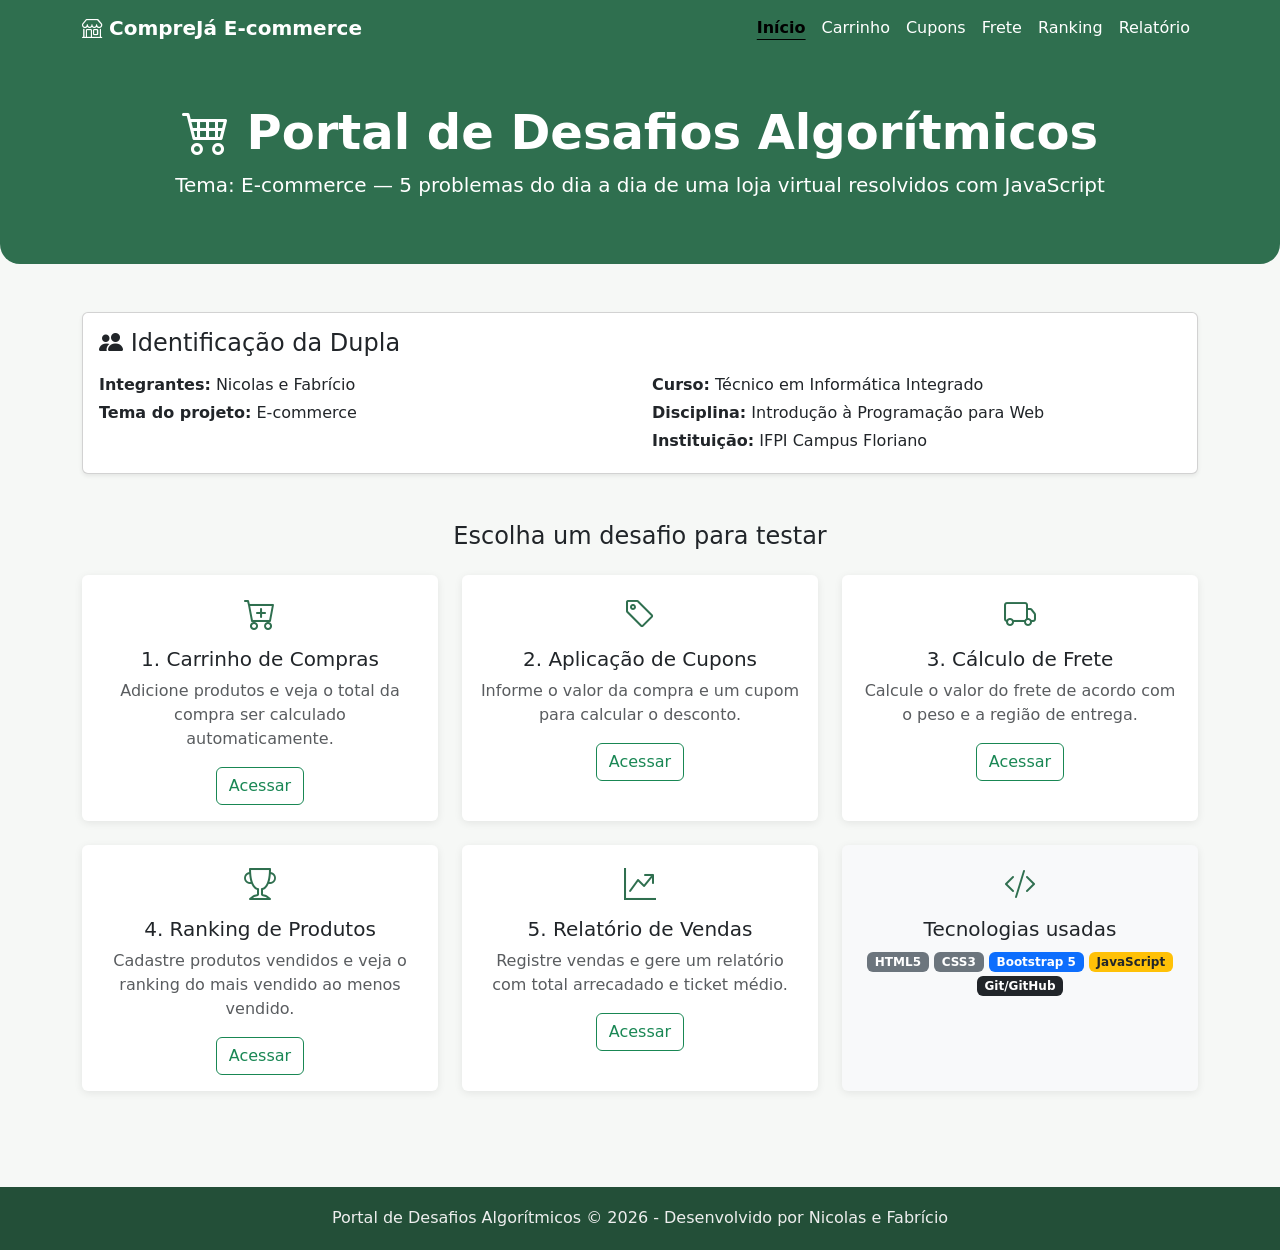
==== index.html @ 7dbbc586 "Criação da estrutura inicial e página inicial" ====
<!DOCTYPE html>
<html lang="pt-br">
<head>
  <meta charset="UTF-8">
  <meta name="viewport" content="width=device-width, initial-scale=1.0">
  <title>Portal de Desafios Algorítmicos - E-commerce</title>

  <!-- Bootstrap 5 CSS -->
  <link href="https://cdn.jsdelivr.net/npm/bootstrap@5.3.3/dist/css/bootstrap.min.css" rel="stylesheet">
  <!-- Bootstrap Icons -->
  <link rel="stylesheet" href="https://cdn.jsdelivr.net/npm/bootstrap-icons@1.11.3/font/bootstrap-icons.css">
  <!-- CSS próprio -->
  <link rel="stylesheet" href="css/style.css">
</head>
<body>

  <!-- ===== Menu de navegação ===== -->
  <nav class="navbar navbar-expand-lg navbar-loja">
    <div class="container">
      <a class="navbar-brand fw-bold" href="index.html">
        <i class="bi bi-shop"></i> CompreJá E-commerce
      </a>
      <button class="navbar-toggler" type="button" data-bs-toggle="collapse" data-bs-target="#menuPrincipal">
        <span class="navbar-toggler-icon"></span>
      </button>
      <div class="collapse navbar-collapse" id="menuPrincipal">
        <ul class="navbar-nav ms-auto">
          <li class="nav-item"><a class="nav-link active" href="index.html">Início</a></li>
          <li class="nav-item"><a class="nav-link" href="desafio1.html">Carrinho</a></li>
          <li class="nav-item"><a class="nav-link" href="desafio2.html">Cupons</a></li>
          <li class="nav-item"><a class="nav-link" href="desafio3.html">Frete</a></li>
          <li class="nav-item"><a class="nav-link" href="desafio4.html">Ranking</a></li>
          <li class="nav-item"><a class="nav-link" href="desafio5.html">Relatório</a></li>
        </ul>
      </div>
    </div>
  </nav>

  <main>
    <!-- ===== Seção inicial (hero) ===== -->
    <section class="hero text-center">
      <div class="container">
        <h1 class="display-5 fw-bold"><i class="bi bi-cart4"></i> Portal de Desafios Algorítmicos</h1>
        <p class="lead">Tema: E-commerce — 5 problemas do dia a dia de uma loja virtual resolvidos com JavaScript</p>
      </div>
    </section>

    <div class="container my-5">

      <!-- ===== Identificação da dupla ===== -->
      <div class="card mb-5 shadow-sm">
        <div class="card-body">
          <h2 class="h4 mb-3"><i class="bi bi-people-fill"></i> Identificação da Dupla</h2>
          <div class="row">
            <div class="col-md-6">
              <p class="mb-1"><strong>Integrantes:</strong> Nicolas e Fabrício</p>
              <p class="mb-1"><strong>Tema do projeto:</strong> E-commerce</p>
            </div>
            <div class="col-md-6">
              <p class="mb-1"><strong>Curso:</strong> Técnico em Informática Integrado</p>
              <p class="mb-1"><strong>Disciplina:</strong> Introdução à Programação para Web</p>
              <p class="mb-1"><strong>Instituição:</strong> IFPI Campus Floriano</p>
            </div>
          </div>
        </div>
      </div>

      <!-- ===== Cartões dos 5 desafios ===== -->
      <h2 class="h4 mb-4 text-center">Escolha um desafio para testar</h2>
      <div class="row g-4">

        <div class="col-md-6 col-lg-4">
          <div class="card card-desafio">
            <div class="card-body text-center">
              <i class="bi bi-cart-plus icone-desafio"></i>
              <h3 class="h5 mt-2">1. Carrinho de Compras</h3>
              <p class="text-muted">Adicione produtos e veja o total da compra ser calculado automaticamente.</p>
              <a href="desafio1.html" class="btn btn-outline-success">Acessar</a>
            </div>
          </div>
        </div>

        <div class="col-md-6 col-lg-4">
          <div class="card card-desafio">
            <div class="card-body text-center">
              <i class="bi bi-tag icone-desafio"></i>
              <h3 class="h5 mt-2">2. Aplicação de Cupons</h3>
              <p class="text-muted">Informe o valor da compra e um cupom para calcular o desconto.</p>
              <a href="desafio2.html" class="btn btn-outline-success">Acessar</a>
            </div>
          </div>
        </div>

        <div class="col-md-6 col-lg-4">
          <div class="card card-desafio">
            <div class="card-body text-center">
              <i class="bi bi-truck icone-desafio"></i>
              <h3 class="h5 mt-2">3. Cálculo de Frete</h3>
              <p class="text-muted">Calcule o valor do frete de acordo com o peso e a região de entrega.</p>
              <a href="desafio3.html" class="btn btn-outline-success">Acessar</a>
            </div>
          </div>
        </div>

        <div class="col-md-6 col-lg-4">
          <div class="card card-desafio">
            <div class="card-body text-center">
              <i class="bi bi-trophy icone-desafio"></i>
              <h3 class="h5 mt-2">4. Ranking de Produtos</h3>
              <p class="text-muted">Cadastre produtos vendidos e veja o ranking do mais vendido ao menos vendido.</p>
              <a href="desafio4.html" class="btn btn-outline-success">Acessar</a>
            </div>
          </div>
        </div>

        <div class="col-md-6 col-lg-4">
          <div class="card card-desafio">
            <div class="card-body text-center">
              <i class="bi bi-graph-up-arrow icone-desafio"></i>
              <h3 class="h5 mt-2">5. Relatório de Vendas</h3>
              <p class="text-muted">Registre vendas e gere um relatório com total arrecadado e ticket médio.</p>
              <a href="desafio5.html" class="btn btn-outline-success">Acessar</a>
            </div>
          </div>
        </div>

        <div class="col-md-6 col-lg-4">
          <div class="card card-desafio bg-light">
            <div class="card-body text-center">
              <i class="bi bi-code-slash icone-desafio"></i>
              <h3 class="h5 mt-2">Tecnologias usadas</h3>
              <p class="text-muted mb-0">
                <span class="badge text-bg-secondary">HTML5</span>
                <span class="badge text-bg-secondary">CSS3</span>
                <span class="badge text-bg-primary">Bootstrap 5</span>
                <span class="badge text-bg-warning text-dark">JavaScript</span>
                <span class="badge text-bg-dark">Git/GitHub</span>
              </p>
            </div>
          </div>
        </div>

      </div>
    </div>
  </main>

  <!-- ===== Rodapé ===== -->
  <footer class="text-center">
    <div class="container">
      <p class="mb-0">Portal de Desafios Algorítmicos &copy; 2026 - Desenvolvido por Nicolas e Fabrício</p>
    </div>
  </footer>

  <!-- Bootstrap 5 JS (necessário para o menu recolher no celular) -->
  <script src="https://cdn.jsdelivr.net/npm/bootstrap@5.3.3/dist/js/bootstrap.bundle.min.js"></script>
</body>
</html>
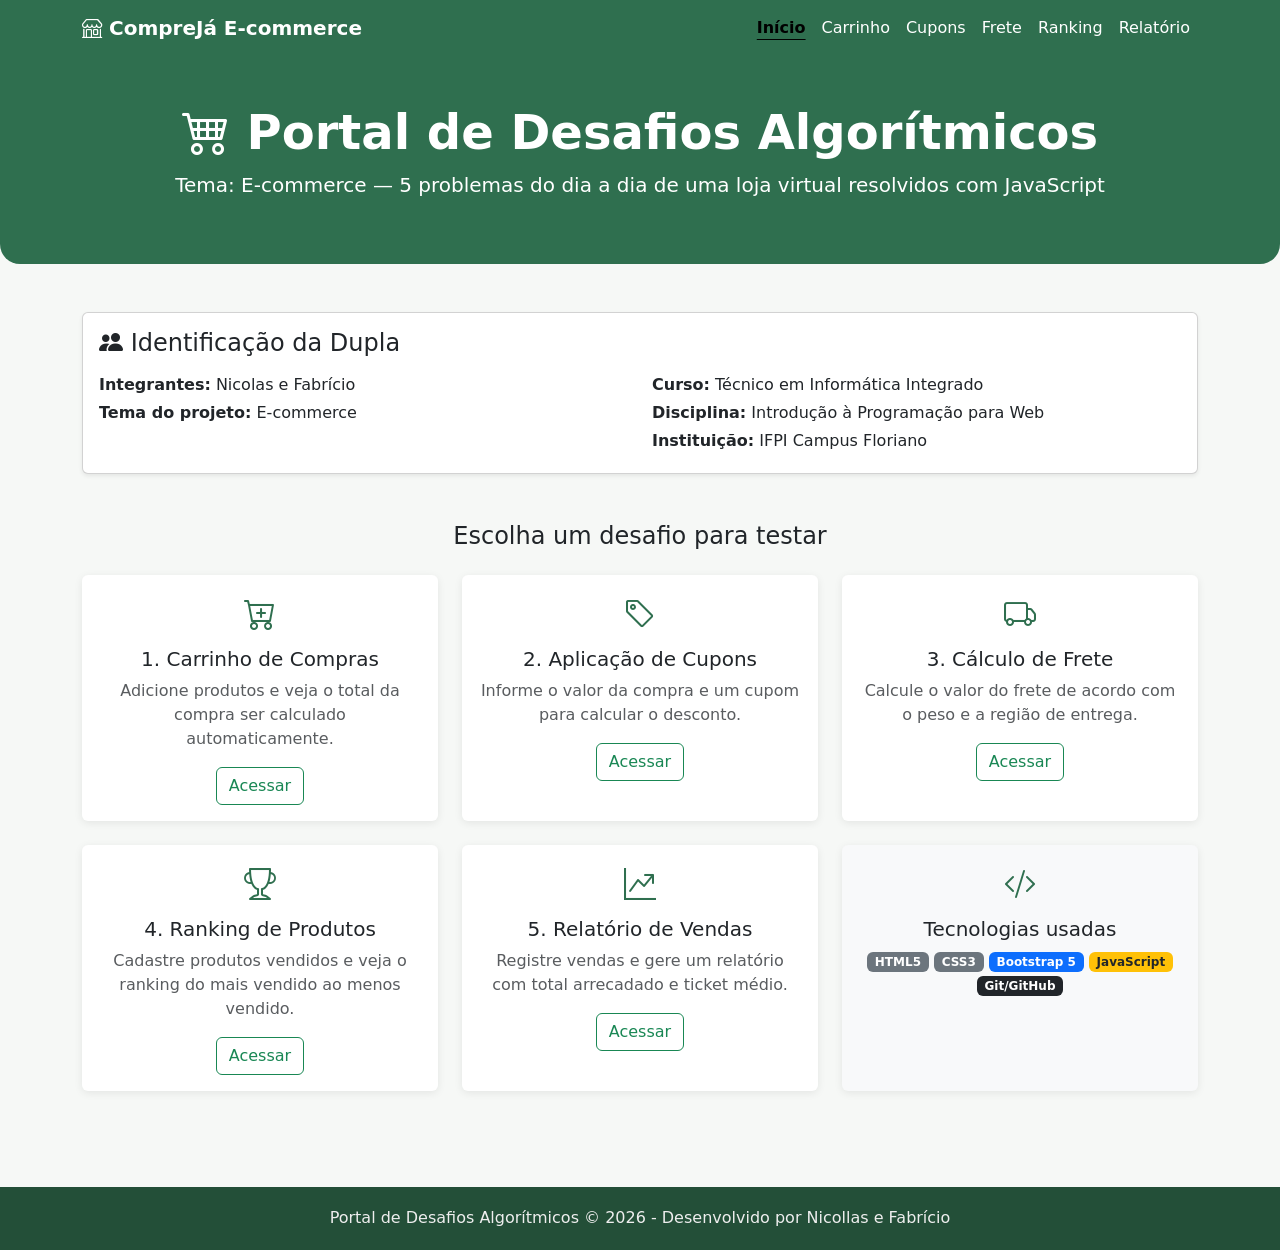
==== commit d1ec2235: "Ajuste Final" ====
--- a/index.html
+++ b/index.html
@@ -3,18 +3,13 @@
 <head>
   <meta charset="UTF-8">
   <meta name="viewport" content="width=device-width, initial-scale=1.0">
-  <title>Portal de Desafios Algorítmicos - E-commerce</title>
-
-  <!-- Bootstrap 5 CSS -->
+  <title>PDA - E-commerce</title>
   <link href="https://cdn.jsdelivr.net/npm/bootstrap@5.3.3/dist/css/bootstrap.min.css" rel="stylesheet">
-  <!-- Bootstrap Icons -->
   <link rel="stylesheet" href="https://cdn.jsdelivr.net/npm/bootstrap-icons@1.11.3/font/bootstrap-icons.css">
-  <!-- CSS próprio -->
   <link rel="stylesheet" href="css/style.css">
 </head>
 <body>
 
-  <!-- ===== Menu de navegação ===== -->
   <nav class="navbar navbar-expand-lg navbar-loja">
     <div class="container">
       <a class="navbar-brand fw-bold" href="index.html">
@@ -37,7 +32,6 @@
   </nav>
 
   <main>
-    <!-- ===== Seção inicial (hero) ===== -->
     <section class="hero text-center">
       <div class="container">
         <h1 class="display-5 fw-bold"><i class="bi bi-cart4"></i> Portal de Desafios Algorítmicos</h1>
@@ -47,7 +41,6 @@
 
     <div class="container my-5">
 
-      <!-- ===== Identificação da dupla ===== -->
       <div class="card mb-5 shadow-sm">
         <div class="card-body">
           <h2 class="h4 mb-3"><i class="bi bi-people-fill"></i> Identificação da Dupla</h2>
@@ -65,7 +58,6 @@
         </div>
       </div>
 
-      <!-- ===== Cartões dos 5 desafios ===== -->
       <h2 class="h4 mb-4 text-center">Escolha um desafio para testar</h2>
       <div class="row g-4">
 
@@ -144,14 +136,12 @@
     </div>
   </main>
 
-  <!-- ===== Rodapé ===== -->
   <footer class="text-center">
     <div class="container">
-      <p class="mb-0">Portal de Desafios Algorítmicos &copy; 2026 - Desenvolvido por Nicolas e Fabrício</p>
+      <p class="mb-0">Portal de Desafios Algorítmicos &copy; 2026 - Desenvolvido por Nicollas e Fabrício</p>
     </div>
   </footer>
 
-  <!-- Bootstrap 5 JS (necessário para o menu recolher no celular) -->
   <script src="https://cdn.jsdelivr.net/npm/bootstrap@5.3.3/dist/js/bootstrap.bundle.min.js"></script>
 </body>
 </html>
--- a/css/style.css
+++ b/css/style.css
@@ -0,0 +1,96 @@
+
+
+:root {
+  --cor-principal: #2f6f4f;   /* verde - remete a "loja/confiança" */
+  --cor-principal-escura: #234f38;
+  --cor-destaque: #ff8c42;    /* laranja - botões de ação/promoção */
+  --cor-fundo-claro: #f6f8f6;
+}
+
+body {
+  background-color: var(--cor-fundo-claro);
+  display: flex;
+  flex-direction: column;
+  min-height: 100vh;
+}
+
+main {
+  flex: 1;
+}
+
+.navbar-loja {
+  background-color: var(--cor-principal);
+}
+
+.navbar-loja .navbar-brand,
+.navbar-loja .nav-link {
+  color: #ffffff;
+}
+
+.navbar-loja .nav-link.active {
+  font-weight: 600;
+  text-decoration: underline;
+  text-underline-offset: 6px;
+}
+
+
+.hero {
+  background-color: var(--cor-principal);
+  color: #fff;
+  padding: 3rem 1rem;
+  border-radius: 0 0 20px 20px;
+}
+
+.card-desafio {
+  height: 100%;
+  border: none;
+  box-shadow: 0 2px 8px rgba(0, 0, 0, 0.08);
+  transition: transform 0.2s ease-in-out;
+}
+
+.card-desafio:hover {
+  transform: translateY(-5px);
+}
+
+.card-desafio .icone-desafio {
+  font-size: 2rem;
+  color: var(--cor-principal);
+}
+
+.caixa-resultado {
+  border: 2px dashed var(--cor-principal);
+  border-radius: 10px;
+  padding: 1rem;
+  margin-top: 1rem;
+  background-color: #ffffff;
+  display: none; 
+}
+
+.caixa-resultado.mostrar {
+  display: block;
+}
+
+.btn-processar {
+  background-color: var(--cor-destaque);
+  border-color: var(--cor-destaque);
+  color: #fff;
+  font-weight: 600;
+}
+
+.btn-processar:hover {
+  background-color: #e67730;
+  border-color: #e67730;
+  color: #fff;
+}
+
+/* Rodapé */
+footer {
+  background-color: var(--cor-principal-escura);
+  color: #eee;
+  padding: 1.2rem 0;
+  margin-top: 3rem;
+}
+
+footer a {
+  color: #fff;
+}
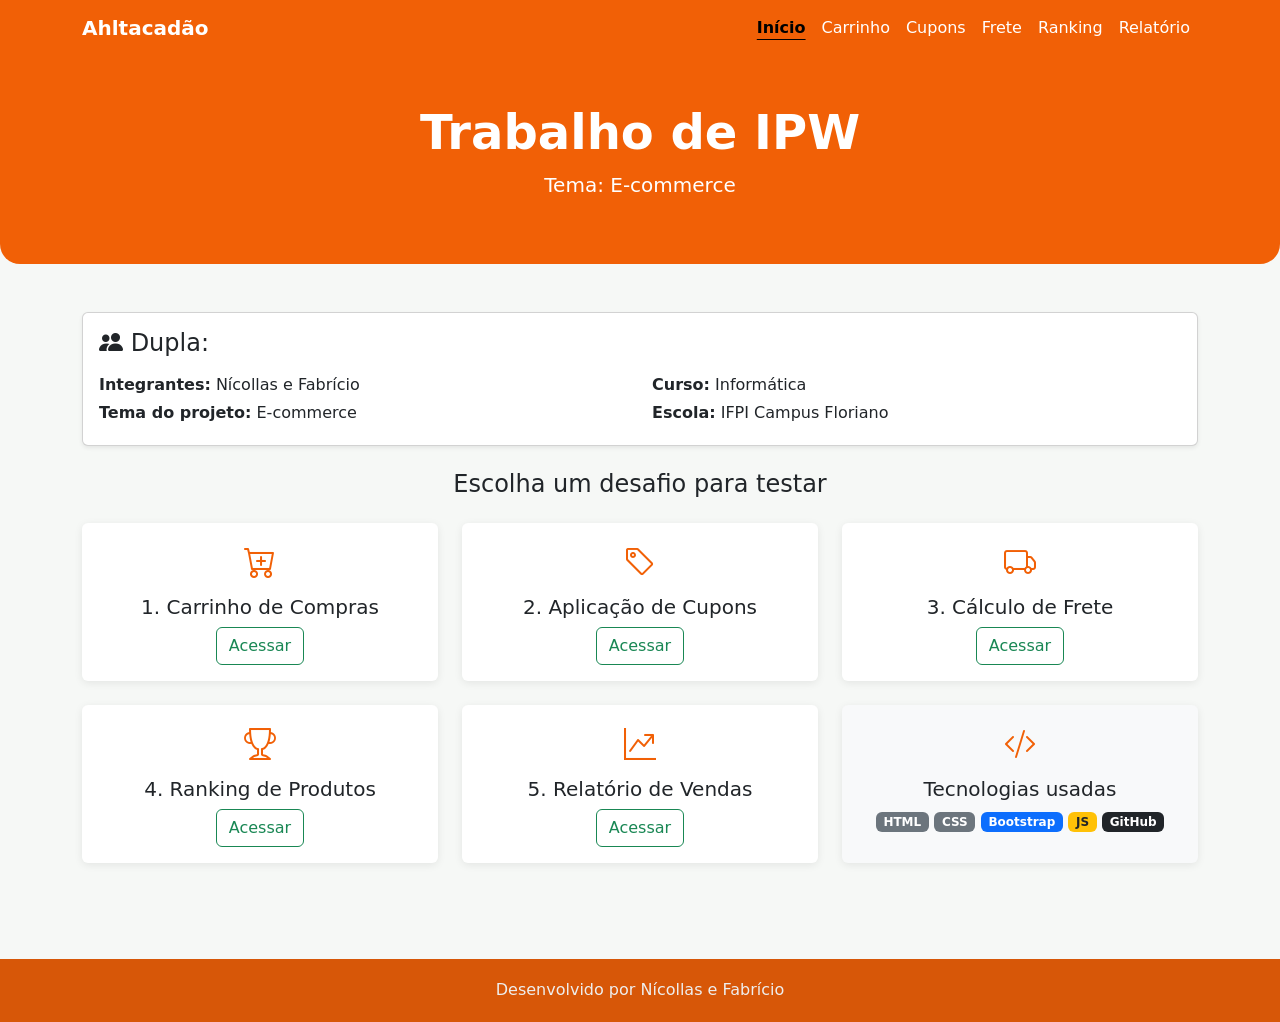
==== commit 823f7334: "Corrigindo ranking.js" ====
--- a/index.html
+++ b/index.html
@@ -13,7 +13,7 @@
   <nav class="navbar navbar-expand-lg navbar-loja">
     <div class="container">
       <a class="navbar-brand fw-bold" href="index.html">
-        <i class="bi bi-shop"></i> CompreJá E-commerce
+      </i> Ahltacadão
       </a>
       <button class="navbar-toggler" type="button" data-bs-toggle="collapse" data-bs-target="#menuPrincipal">
         <span class="navbar-toggler-icon"></span>
@@ -34,26 +34,27 @@
   <main>
     <section class="hero text-center">
       <div class="container">
-        <h1 class="display-5 fw-bold"><i class="bi bi-cart4"></i> Portal de Desafios Algorítmicos</h1>
-        <p class="lead">Tema: E-commerce — 5 problemas do dia a dia de uma loja virtual resolvidos com JavaScript</p>
+        <h1 class="display-5 fw-bold"></i> Trabalho de IPW </h1>
+        <p class="lead"> Tema: E-commerce </p>
       </div>
     </section>
 
     <div class="container my-5">
 
-      <div class="card mb-5 shadow-sm">
+      <div class="card mb-4 shadow-sm">
         <div class="card-body">
-          <h2 class="h4 mb-3"><i class="bi bi-people-fill"></i> Identificação da Dupla</h2>
+          <h2 class="h4 mb-3"><i class="bi bi-people-fill"></i> Dupla: </h2>
+
           <div class="row">
             <div class="col-md-6">
-              <p class="mb-1"><strong>Integrantes:</strong> Nicolas e Fabrício</p>
+              <p class="mb-1"><strong>Integrantes:</strong> Nícollas e Fabrício</p>
               <p class="mb-1"><strong>Tema do projeto:</strong> E-commerce</p>
             </div>
             <div class="col-md-6">
-              <p class="mb-1"><strong>Curso:</strong> Técnico em Informática Integrado</p>
-              <p class="mb-1"><strong>Disciplina:</strong> Introdução à Programação para Web</p>
-              <p class="mb-1"><strong>Instituição:</strong> IFPI Campus Floriano</p>
+              <p class="mb-1"><strong>Curso:</strong> Informática </p>
+              <p class="mb-1"><strong>Escola:</strong> IFPI Campus Floriano </p>
             </div>
+
           </div>
         </div>
       </div>
@@ -66,7 +67,6 @@
             <div class="card-body text-center">
               <i class="bi bi-cart-plus icone-desafio"></i>
               <h3 class="h5 mt-2">1. Carrinho de Compras</h3>
-              <p class="text-muted">Adicione produtos e veja o total da compra ser calculado automaticamente.</p>
               <a href="desafio1.html" class="btn btn-outline-success">Acessar</a>
             </div>
           </div>
@@ -77,7 +77,6 @@
             <div class="card-body text-center">
               <i class="bi bi-tag icone-desafio"></i>
               <h3 class="h5 mt-2">2. Aplicação de Cupons</h3>
-              <p class="text-muted">Informe o valor da compra e um cupom para calcular o desconto.</p>
               <a href="desafio2.html" class="btn btn-outline-success">Acessar</a>
             </div>
           </div>
@@ -88,7 +87,6 @@
             <div class="card-body text-center">
               <i class="bi bi-truck icone-desafio"></i>
               <h3 class="h5 mt-2">3. Cálculo de Frete</h3>
-              <p class="text-muted">Calcule o valor do frete de acordo com o peso e a região de entrega.</p>
               <a href="desafio3.html" class="btn btn-outline-success">Acessar</a>
             </div>
           </div>
@@ -99,7 +97,6 @@
             <div class="card-body text-center">
               <i class="bi bi-trophy icone-desafio"></i>
               <h3 class="h5 mt-2">4. Ranking de Produtos</h3>
-              <p class="text-muted">Cadastre produtos vendidos e veja o ranking do mais vendido ao menos vendido.</p>
               <a href="desafio4.html" class="btn btn-outline-success">Acessar</a>
             </div>
           </div>
@@ -110,7 +107,6 @@
             <div class="card-body text-center">
               <i class="bi bi-graph-up-arrow icone-desafio"></i>
               <h3 class="h5 mt-2">5. Relatório de Vendas</h3>
-              <p class="text-muted">Registre vendas e gere um relatório com total arrecadado e ticket médio.</p>
               <a href="desafio5.html" class="btn btn-outline-success">Acessar</a>
             </div>
           </div>
@@ -122,11 +118,11 @@
               <i class="bi bi-code-slash icone-desafio"></i>
               <h3 class="h5 mt-2">Tecnologias usadas</h3>
               <p class="text-muted mb-0">
-                <span class="badge text-bg-secondary">HTML5</span>
-                <span class="badge text-bg-secondary">CSS3</span>
-                <span class="badge text-bg-primary">Bootstrap 5</span>
-                <span class="badge text-bg-warning text-dark">JavaScript</span>
-                <span class="badge text-bg-dark">Git/GitHub</span>
+                <span class="badge text-bg-secondary">HTML</span>
+                <span class="badge text-bg-secondary">CSS</span>
+                <span class="badge text-bg-primary">Bootstrap</span>
+                <span class="badge text-bg-warning text-dark">JS</span>
+                <span class="badge text-bg-dark">GitHub</span>
               </p>
             </div>
           </div>
@@ -138,7 +134,7 @@
 
   <footer class="text-center">
     <div class="container">
-      <p class="mb-0">Portal de Desafios Algorítmicos &copy; 2026 - Desenvolvido por Nicollas e Fabrício</p>
+      <p class="mb-0">Desenvolvido por Nícollas e Fabrício</p>
     </div>
   </footer>
 
--- a/css/style.css
+++ b/css/style.css
@@ -1,9 +1,9 @@
 
 
 :root {
-  --cor-principal: #2f6f4f;   /* verde - remete a "loja/confiança" */
-  --cor-principal-escura: #234f38;
-  --cor-destaque: #ff8c42;    /* laranja - botões de ação/promoção */
+  --cor-principal: #f16006;
+  --cor-principal-escura: #d75708;
+  --cor-destaque: #ff8c42;
   --cor-fundo-claro: #f6f8f6;
 }
 
@@ -78,12 +78,12 @@
 }
 
 .btn-processar:hover {
-  background-color: #e67730;
-  border-color: #e67730;
+  background-color: #ff8c42;
+  border-color: #ff8c42;
   color: #fff;
 }
 
-/* Rodapé */
+
 footer {
   background-color: var(--cor-principal-escura);
   color: #eee;
